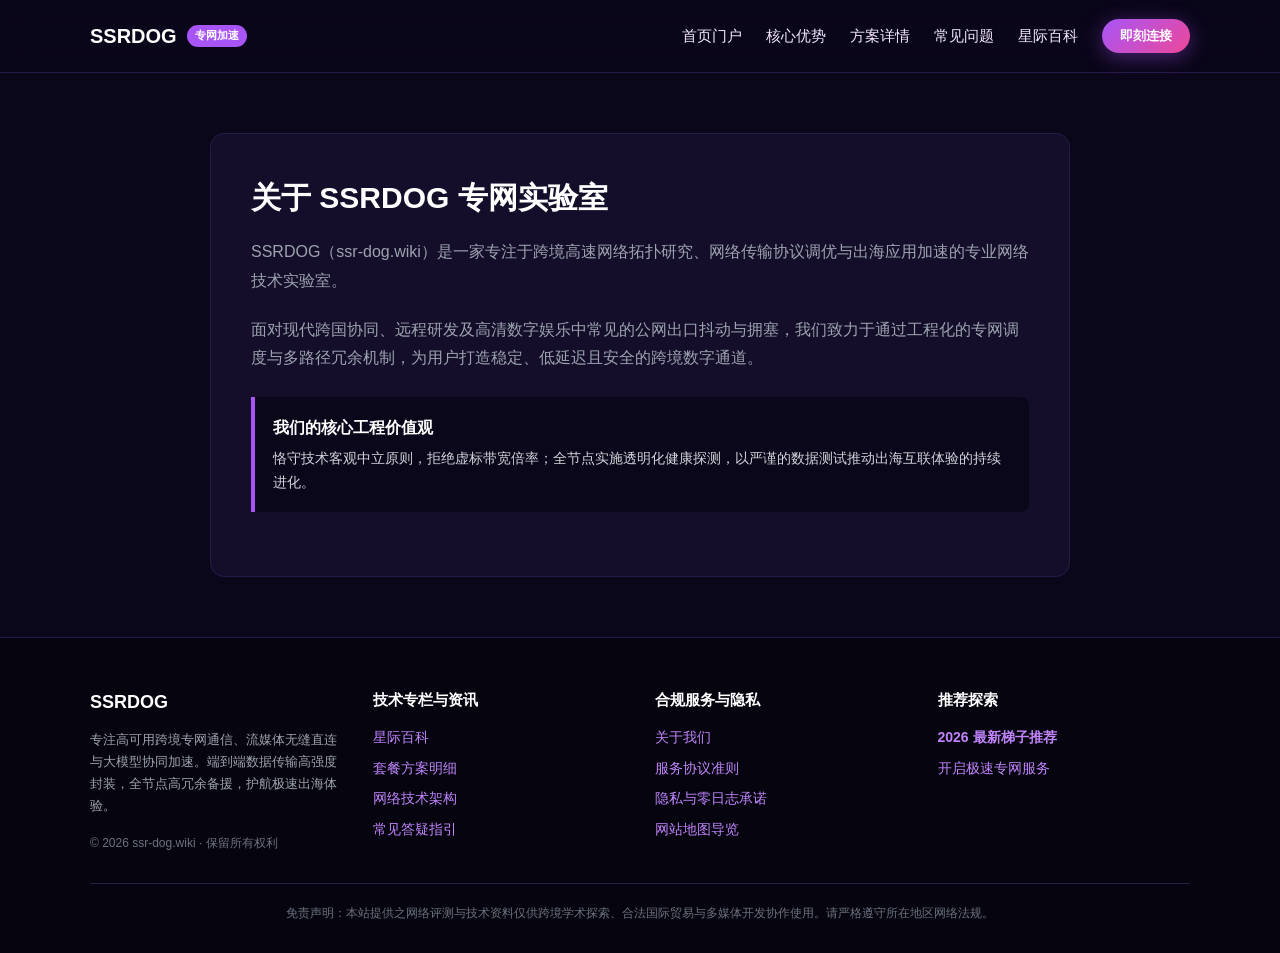
==== about.html @ 7854e30d "feat: deploy ssr-dog.wiki unique design, card grid, SVG motion & SEO articles" ====
<!DOCTYPE html>
<html lang="zh-CN">
<head>
  <meta charset="UTF-8">
  <meta name="viewport" content="width=device-width, initial-scale=1.0">
  <title>关于维基库 - SSRDOG 开放网络研究团队介绍</title>
  <meta name="description" content="介绍 SSRDOG 维基知识库的技术渊源、学术文献整理原则及对开放互联的技术追求。">
  <link rel="canonical" href="https://ssr-dog.wiki/about.html">
  <link rel="stylesheet" href="style.css">
</head>
<body>
  
  <header class="navbar">
    <div class="container nav-inner">
      <a href="index.html" class="brand-logo">
        <span>SSRDOG</span>
        <span class="brand-badge">专网加速</span>
      </a>
      <nav>
        <ul class="nav-links">
          <li><a href="index.html">首页门户</a></li>
          <li><a href="index.html#features">核心优势</a></li>
          <li><a href="index.html#pricing">方案详情</a></li>
          <li><a href="index.html#faq">常见问题</a></li>
          <li><a href="hound-wiki-digest.html">星际百科</a></li>
          <li><a href="https://ww012.twilightaff.com/#/?code=A56DH1Af" class="btn-aff-cta" target="_blank" rel="nofollow" style="padding: 7px 18px; font-size: 13px;">即刻连接</a></li>
        </ul>
      </nav>
    </div>
  </header>


  <main style="padding: 60px 0;">
    <div class="container" style="max-width: 860px; background:#140e2b; border:1px solid #271b4a; border-radius:14px; padding:40px;">
      
        <h1 style="font-size:30px; font-weight:800; color:#fff; margin-bottom:16px;">关于 SSRDOG 专网实验室</h1>
        <p style="color:#9ca3af; line-height:1.8; margin-bottom:20px;">
          SSRDOG（ssr-dog.wiki）是一家专注于跨境高速网络拓扑研究、网络传输协议调优与出海应用加速的专业网络技术实验室。
        </p>
        <p style="color:#9ca3af; line-height:1.8; margin-bottom:20px;">
          面对现代跨国协同、远程研发及高清数字娱乐中常见的公网出口抖动与拥塞，我们致力于通过工程化的专网调度与多路径冗余机制，为用户打造稳定、低延迟且安全的跨境数字通道。
        </p>
        <div style="background:#0b071a; border-left:4px solid #a855f7; padding:18px; margin:24px 0; border-radius:0 8px 8px 0;">
          <h4 style="color:#fff; font-size:16px; margin-bottom:6px;">我们的核心工程价值观</h4>
          <p style="color:#d1d5db; font-size:14px; line-height:1.7;">
            恪守技术客观中立原则，拒绝虚标带宽倍率；全节点实施透明化健康探测，以严谨的数据测试推动出海互联体验的持续进化。
          </p>
        </div>
        
    </div>
  </main>

  
  <footer>
    <div class="container">
      <div class="footer-grid">
        <div>
          <div style="font-weight: 800; font-size: 18px; color: #fff; margin-bottom: 12px;">SSRDOG</div>
          <p style="line-height: 1.7; font-size: 13px; color: #9ca3af; margin-bottom: 16px;">
            专注高可用跨境专网通信、流媒体无缝直连与大模型协同加速。端到端数据传输高强度封装，全节点高冗余备援，护航极速出海体验。
          </p>
          <div style="font-size: 12px; color: #6b7280;">© 2026 ssr-dog.wiki · 保留所有权利</div>
        </div>
        <div>
          <h4 style="color: #fff; font-size: 15px; margin-bottom: 14px;">技术专栏与资讯</h4>
          <ul class="footer-links">
            <li><a href="hound-wiki-digest.html">星际百科</a></li>
            <li><a href="index.html#pricing">套餐方案明细</a></li>
            <li><a href="index.html#features">网络技术架构</a></li>
            <li><a href="index.html#faq">常见答疑指引</a></li>
          </ul>
        </div>
        <div>
          <h4 style="color: #fff; font-size: 15px; margin-bottom: 14px;">合规服务与隐私</h4>
          <ul class="footer-links">
            <li><a href="about.html">关于我们</a></li>
            <li><a href="terms.html">服务协议准则</a></li>
            <li><a href="privacy.html">隐私与零日志承诺</a></li>
            <li><a href="sitemap.html">网站地图导览</a></li>
          </ul>
        </div>
        <div>
          <h4 style="color: #fff; font-size: 15px; margin-bottom: 14px;">推荐探索</h4>
          <ul class="footer-links">
            <li><a href="https://dajichang.mom/" target="_blank" style="color: #c084fc; font-weight: 600;">2026 最新梯子推荐</a></li>
            <li><a href="https://ww012.twilightaff.com/#/?code=A56DH1Af" target="_blank" rel="nofollow" style="color: #c084fc;">开启极速专网服务</a></li>
          </ul>
        </div>
      </div>
      <div style="border-top: 1px solid #271b4a; padding-top: 20px; text-align: center; font-size: 12px; color: #6b7280;">
        免责声明：本站提供之网络评测与技术资料仅供跨境学术探索、合法国际贸易与多媒体开发协作使用。请严格遵守所在地区网络法规。
      </div>
    </div>
  </footer>

</body>
</html>
---- style.css ----
/* Space Astro Hound - ssr-dog.wiki */
* { margin: 0; padding: 0; box-sizing: border-box; }
html { scroll-behavior: smooth; }
body { background-color: #0b071a; color: #f3e8ff; font-family: -apple-system, BlinkMacSystemFont, "Segoe UI", Roboto, "PingFang SC", "Hiragino Sans GB", "Microsoft YaHei", sans-serif; line-height: 1.6; overflow-x: hidden; }
.container { max-width: 1140px; margin: 0 auto; padding: 0 20px; }
a { text-decoration: none; color: inherit; transition: all 0.25s ease; }

/* Navbar */
.navbar { background: rgba(11, 7, 26, 0.85); backdrop-filter: blur(18px); border-bottom: 1px solid #271b4a; position: sticky; top: 0; z-index: 100; }
.nav-inner { display: flex; align-items: center; justify-content: space-between; height: 72px; }
.brand-logo { display: flex; align-items: center; gap: 10px; font-weight: 800; font-size: 20px; color: #fff; }
.brand-badge { background: #a855f7; color: #fff; font-size: 11px; padding: 2px 8px; border-radius: 12px; font-weight: 600; }
.nav-links { display: flex; gap: 24px; align-items: center; list-style: none; font-size: 15px; font-weight: 500; }
.nav-links a:hover { color: #c084fc; }

/* Hero */
.hero-section { padding: 75px 0 65px; background: radial-gradient(circle at 50% 20%, rgba(168, 85, 247, 0.15) 0%, transparent 65%); }
.hero-grid { display: grid; grid-template-columns: 1.15fr 0.85fr; gap: 40px; align-items: center; }
.hero-tag { display: inline-block; background: rgba(168, 85, 247, 0.15); color: #c084fc; border: 1px solid rgba(168, 85, 247, 0.4); padding: 5px 14px; border-radius: 20px; font-size: 13px; font-weight: 600; margin-bottom: 18px; }
.hero-title { font-size: 38px; line-height: 1.25; font-weight: 800; color: #fff; margin-bottom: 18px; }
.hero-title-highlight { color: #c084fc; }
.hero-desc { font-size: 16px; color: #d8b4fe; line-height: 1.7; margin-bottom: 28px; }
.hero-actions { display: flex; gap: 16px; align-items: center; flex-wrap: wrap; margin-bottom: 24px; }
.btn-aff-cta { display: inline-flex; align-items: center; justify-content: center; padding: 13px 30px; font-weight: 700; font-size: 15px; border-radius: 24px; background: linear-gradient(135deg, #a855f7, #ec4899); color: #fff; box-shadow: 0 4px 20px rgba(168, 85, 247, 0.4); }
.btn-aff-cta:hover { transform: translateY(-2px); box-shadow: 0 8px 25px rgba(168, 85, 247, 0.6); }
.btn-tizi-dofollow { display: inline-flex; align-items: center; justify-content: center; padding: 12px 26px; font-weight: 600; font-size: 15px; border-radius: 24px; border: 1.5px solid #271b4a; background: #140e2b; color: #c084fc; }
.btn-tizi-dofollow:hover { border-color: #c084fc; background: #1e1338; }

/* Features */
.features-grid { display: grid; grid-template-columns: repeat(auto-fit, minmax(260px, 1fr)); gap: 24px; }
.feature-card { background: #140e2b; border: 1px solid #271b4a; border-radius: 16px; padding: 26px; transition: transform 0.25s ease, border-color 0.25s ease; }
.feature-card:hover { transform: translateY(-4px); border-color: #a855f7; }
.feature-icon { font-size: 28px; margin-bottom: 14px; display: inline-block; }
.feature-title { font-size: 18px; font-weight: 700; color: #fff; margin-bottom: 8px; }
.feature-desc { font-size: 14px; color: #c084fc; line-height: 1.65; }

/* Pricing */
.pricing-section { padding: 70px 0; background: #0b071a; }
.pricing-grid { display: grid; grid-template-columns: repeat(auto-fit, minmax(280px, 1fr)); gap: 28px; }
.price-card { background: #140e2b; border: 1px solid #271b4a; border-radius: 18px; padding: 32px 24px; position: relative; display: flex; flex-direction: column; text-align: center; }
.price-card.featured { border-color: #a855f7; box-shadow: 0 0 25px rgba(168, 85, 247, 0.25); }
.price-tag { font-size: 36px; font-weight: 800; color: #fff; margin: 16px 0; }
.price-tag span { font-size: 14px; font-weight: 400; color: #d8b4fe; }
.price-features { list-style: none; margin: 20px 0; text-align: left; font-size: 14px; color: #e9d5ff; line-height: 2; }
.price-features li::before { content: "✨ "; }

/* Footer */
footer { background: #06040e; border-top: 1px solid #271b4a; padding: 50px 0 30px; font-size: 14px; color: #c084fc; }
.footer-grid { display: grid; grid-template-columns: repeat(auto-fit, minmax(200px, 1fr)); gap: 30px; margin-bottom: 30px; }
.footer-links { list-style: none; display: flex; flex-direction: column; gap: 8px; }
.footer-links a:hover { color: #fff; }

@media(max-width: 868px) {
  .hero-grid { grid-template-columns: 1fr; text-align: center; }
  .hero-actions { justify-content: center; }
  .nav-links { display: none; }
}

/* Article Card Grid & Hover Effects */
.article-card { transition: transform 0.25s ease, box-shadow 0.25s ease, border-color 0.25s ease; }
.article-card:hover { transform: translateY(-4px); border-color: #a855f7 !important; box-shadow: 0 10px 25px rgba(0,0,0,0.25) !important; }
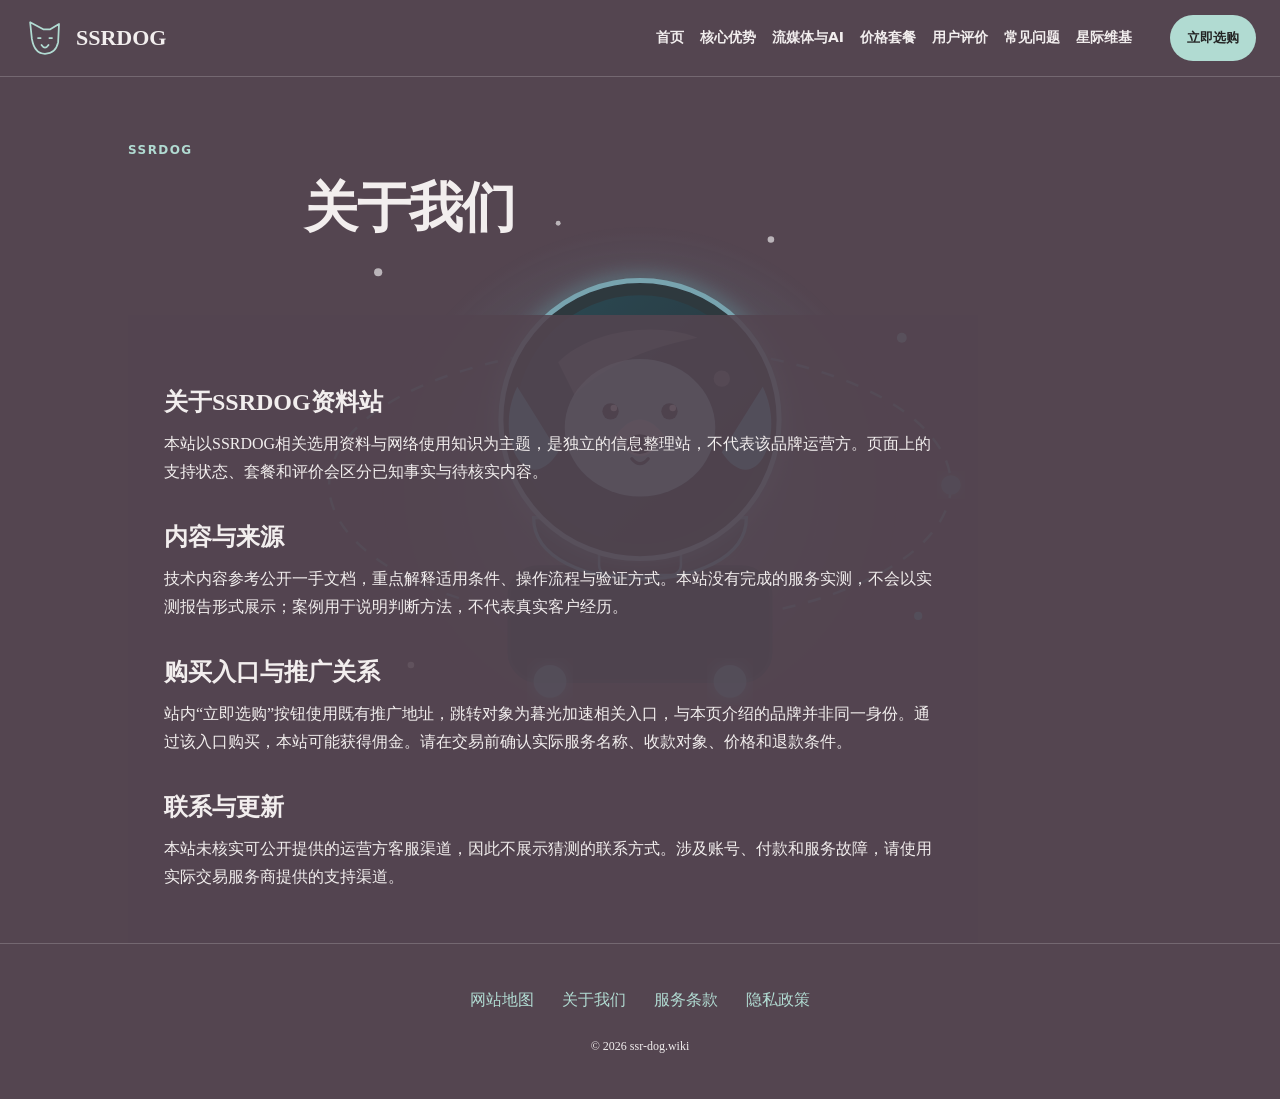
==== commit a29b688e: "Update layout: single-row nav, prominent hyperlinks, clickable cards, remove menu suffix" ====
--- a/about.html
+++ b/about.html
@@ -1,97 +1,94 @@
 <!DOCTYPE html>
-<html lang="zh-CN">
-<head>
-  <meta charset="UTF-8">
-  <meta name="viewport" content="width=device-width, initial-scale=1.0">
-  <title>关于维基库 - SSRDOG 开放网络研究团队介绍</title>
-  <meta name="description" content="介绍 SSRDOG 维基知识库的技术渊源、学术文献整理原则及对开放互联的技术追求。">
-  <link rel="canonical" href="https://ssr-dog.wiki/about.html">
-  <link rel="stylesheet" href="style.css">
-</head>
-<body>
-  
-  <header class="navbar">
-    <div class="container nav-inner">
-      <a href="index.html" class="brand-logo">
-        <span>SSRDOG</span>
-        <span class="brand-badge">专网加速</span>
-      </a>
-      <nav>
-        <ul class="nav-links">
-          <li><a href="index.html">首页门户</a></li>
-          <li><a href="index.html#features">核心优势</a></li>
-          <li><a href="index.html#pricing">方案详情</a></li>
-          <li><a href="index.html#faq">常见问题</a></li>
-          <li><a href="hound-wiki-digest.html">星际百科</a></li>
-          <li><a href="https://ww012.twilightaff.com/#/?code=A56DH1Af" class="btn-aff-cta" target="_blank" rel="nofollow" style="padding: 7px 18px; font-size: 13px;">即刻连接</a></li>
-        </ul>
-      </nav>
-    </div>
-  </header>
+<html lang="zh-CN"><head><meta charset="UTF-8"><meta name="viewport" content="width=device-width,initial-scale=1"><title>关于我们｜SSRDOG·星际维基</title><meta name="description" content="星际维基的关于我们：说明SSRDOG资料整理、内容使用与第三方服务边界。"><meta name="keywords" content="SSRDOG,关于我们,星际维基,网络使用指南"><link rel="canonical" href="https://ssr-dog.wiki/about.html"><meta property="og:type" content="website"><meta property="og:title" content="关于我们｜SSRDOG·星际维基"><meta property="og:description" content="星际维基的关于我们：说明SSRDOG资料整理、内容使用与第三方服务边界。"><meta property="og:url" content="https://ssr-dog.wiki/about.html"><meta property="og:image" content="https://ssr-dog.wiki/share.png"><meta property="og:locale" content="zh_CN"><link rel="icon" href="favicon.svg" type="image/svg+xml"><link rel="stylesheet" href="style.css"><script defer src="menu.js"></script><script type="application/ld+json">{"@context": "https://schema.org", "@type": "WebPage", "name": "关于我们｜SSRDOG·星际维基", "url": "https://ssr-dog.wiki/about.html", "description": "星际维基的关于我们：说明SSRDOG资料整理、内容使用与第三方服务边界。", "inLanguage": "zh-CN"}</script></head><body class="site-16 hero-D review-1 faq-2 nav-2"><div class="site-art" aria-hidden="true"><svg viewBox="0 0 520 440" width="100%" height="100%" xmlns="http://www.w3.org/2000/svg" style="max-height: 400px;">
+  <defs>
+    <linearGradient id="spaceGrad" x1="0" y1="0" x2="1" y2="1">
+      <stop offset="0%" stop-color="#10525b"/>
+      <stop offset="100%" stop-color="#0c2123"/>
+    </linearGradient>
+    <radialGradient id="nebulaGlow" cx="50%" cy="50%" r="50%">
+      <stop offset="0%" stop-color="#66d7e6" stop-opacity="0.4"/>
+      <stop offset="100%" stop-color="#66d7e6" stop-opacity="0"/>
+    </radialGradient>
+    <filter id="starGlow" x="-20%" y="-20%" width="140%" height="140%">
+      <feGaussianBlur stdDeviation="6" result="blur" />
+      <feComposite in="SourceGraphic" in2="blur" operator="over" />
+    </filter>
+  </defs>
+  <style>
+    @keyframes astroFloat {
+      0%, 100% { transform: translateY(0px) rotate(-1deg); }
+      50% { transform: translateY(-16px) rotate(2deg); }
+    }
+    @keyframes starTwinkle {
+      0%, 100% { opacity: 0.3; transform: scale(0.8); }
+      50% { opacity: 1; transform: scale(1.2); }
+    }
+    @keyframes orbitSpin {
+      from { transform: rotate(0deg); }
+      to { transform: rotate(360deg); }
+    }
+    .astro-hound { animation: astroFloat 5s ease-in-out infinite; transform-origin: center; }
+    .star-1 { animation: starTwinkle 3s ease-in-out infinite; transform-origin: 100px 90px; }
+    .star-2 { animation: starTwinkle 2.5s ease-in-out infinite 1s; transform-origin: 420px 130px; }
+    .star-3 { animation: starTwinkle 3.2s ease-in-out infinite 0.5s; transform-origin: 120px 330px; }
+    .orbit-ring { transform-origin: 260px 220px; animation: orbitSpin 20s linear infinite; }
+  </style>
 
+  <!-- Nebula Background -->
+  <circle cx="260" cy="220" r="160" fill="url(#nebulaGlow)" />
 
-  <main style="padding: 60px 0;">
-    <div class="container" style="max-width: 860px; background:#140e2b; border:1px solid #271b4a; border-radius:14px; padding:40px;">
-      
-        <h1 style="font-size:30px; font-weight:800; color:#fff; margin-bottom:16px;">关于 SSRDOG 专网实验室</h1>
-        <p style="color:#9ca3af; line-height:1.8; margin-bottom:20px;">
-          SSRDOG（ssr-dog.wiki）是一家专注于跨境高速网络拓扑研究、网络传输协议调优与出海应用加速的专业网络技术实验室。
-        </p>
-        <p style="color:#9ca3af; line-height:1.8; margin-bottom:20px;">
-          面对现代跨国协同、远程研发及高清数字娱乐中常见的公网出口抖动与拥塞，我们致力于通过工程化的专网调度与多路径冗余机制，为用户打造稳定、低延迟且安全的跨境数字通道。
-        </p>
-        <div style="background:#0b071a; border-left:4px solid #a855f7; padding:18px; margin:24px 0; border-radius:0 8px 8px 0;">
-          <h4 style="color:#fff; font-size:16px; margin-bottom:6px;">我们的核心工程价值观</h4>
-          <p style="color:#d1d5db; font-size:14px; line-height:1.7;">
-            恪守技术客观中立原则，拒绝虚标带宽倍率；全节点实施透明化健康探测，以严谨的数据测试推动出海互联体验的持续进化。
-          </p>
-        </div>
-        
-    </div>
-  </main>
+  <!-- Stars -->
+  <g fill="#fff">
+    <circle cx="100" cy="90" r="2.5" class="star-1" />
+    <circle cx="420" cy="130" r="3" class="star-2" fill="#91e4ef" />
+    <circle cx="120" cy="330" r="2" class="star-3" />
+    <circle cx="430" cy="300" r="2.5" class="star-1" fill="#58cddc" />
+    <circle cx="210" cy="60" r="1.5" />
+    <circle cx="340" cy="70" r="2" />
+  </g>
 
-  
-  <footer>
-    <div class="container">
-      <div class="footer-grid">
-        <div>
-          <div style="font-weight: 800; font-size: 18px; color: #fff; margin-bottom: 12px;">SSRDOG</div>
-          <p style="line-height: 1.7; font-size: 13px; color: #9ca3af; margin-bottom: 16px;">
-            专注高可用跨境专网通信、流媒体无缝直连与大模型协同加速。端到端数据传输高强度封装，全节点高冗余备援，护航极速出海体验。
-          </p>
-          <div style="font-size: 12px; color: #6b7280;">© 2026 ssr-dog.wiki · 保留所有权利</div>
-        </div>
-        <div>
-          <h4 style="color: #fff; font-size: 15px; margin-bottom: 14px;">技术专栏与资讯</h4>
-          <ul class="footer-links">
-            <li><a href="hound-wiki-digest.html">星际百科</a></li>
-            <li><a href="index.html#pricing">套餐方案明细</a></li>
-            <li><a href="index.html#features">网络技术架构</a></li>
-            <li><a href="index.html#faq">常见答疑指引</a></li>
-          </ul>
-        </div>
-        <div>
-          <h4 style="color: #fff; font-size: 15px; margin-bottom: 14px;">合规服务与隐私</h4>
-          <ul class="footer-links">
-            <li><a href="about.html">关于我们</a></li>
-            <li><a href="terms.html">服务协议准则</a></li>
-            <li><a href="privacy.html">隐私与零日志承诺</a></li>
-            <li><a href="sitemap.html">网站地图导览</a></li>
-          </ul>
-        </div>
-        <div>
-          <h4 style="color: #fff; font-size: 15px; margin-bottom: 14px;">推荐探索</h4>
-          <ul class="footer-links">
-            <li><a href="https://dajichang.mom/" target="_blank" style="color: #c084fc; font-weight: 600;">2026 最新梯子推荐</a></li>
-            <li><a href="https://ww012.twilightaff.com/#/?code=A56DH1Af" target="_blank" rel="nofollow" style="color: #c084fc;">开启极速专网服务</a></li>
-          </ul>
-        </div>
-      </div>
-      <div style="border-top: 1px solid #271b4a; padding-top: 20px; text-align: center; font-size: 12px; color: #6b7280;">
-        免责声明：本站提供之网络评测与技术资料仅供跨境学术探索、合法国际贸易与多媒体开发协作使用。请严格遵守所在地区网络法规。
-      </div>
-    </div>
-  </footer>
+  <!-- Celestial Orbit Track -->
+  <g class="orbit-ring" opacity="0.6">
+    <ellipse cx="260" cy="220" rx="190" ry="85" fill="none" stroke="#66d7e6" stroke-width="1.5" stroke-dasharray="8,8" />
+    <circle cx="450" cy="220" r="6" fill="#58cddc" filter="url(#starGlow)" />
+  </g>
 
-</body>
-</html>
+  <!-- Astro Hound in Helmet -->
+  <g class="astro-hound">
+    <!-- Space Backpack Thrusters -->
+    <rect x="180" y="270" width="160" height="70" rx="18" fill="#183236" stroke="#1e4247" stroke-width="2" />
+    <circle cx="205" cy="340" r="10" fill="#66d7e6" opacity="0.8" filter="url(#starGlow)" />
+    <circle cx="315" cy="340" r="10" fill="#66d7e6" opacity="0.8" filter="url(#starGlow)" />
+
+    <!-- Dog Space Suit Body -->
+    <path d="M195 240 C195 290 325 290 325 240 Z" fill="#22464b" stroke="#66d7e6" stroke-width="2" />
+    <rect x="235" y="255" width="50" height="20" rx="6" fill="#102629" stroke="#58cddc" stroke-width="1.5" />
+
+    <!-- Helmet Glass Dome Outer Ring -->
+    <circle cx="260" cy="180" r="85" fill="#153033" stroke="#91e4ef" stroke-width="3" filter="url(#starGlow)" />
+    <circle cx="260" cy="180" r="76" fill="url(#spaceGrad)" opacity="0.9" />
+
+    <!-- Dog Inside Helmet -->
+    <!-- Floppy Hound Ears -->
+    <path d="M185 160 C170 190 190 230 210 200 Z" fill="#4ccbdb" />
+    <path d="M335 160 C350 190 330 230 310 200 Z" fill="#4ccbdb" />
+
+    <!-- Hound Face -->
+    <ellipse cx="260" cy="185" rx="46" ry="42" fill="#91e4ef" />
+    <path d="M245 190 Q260 170 275 190 Q260 215 245 190 Z" fill="#daf7fa" />
+
+    <!-- Eyes (Cute Astro Gaze) -->
+    <circle cx="242" cy="175" r="5" fill="#102629" />
+    <circle cx="244" cy="173" r="2" fill="#fff" />
+    <circle cx="278" cy="175" r="5" fill="#102629" />
+    <circle cx="280" cy="173" r="2" fill="#fff" />
+
+    <!-- Snout & Nose -->
+    <ellipse cx="260" cy="195" rx="8" ry="6" fill="#102629" />
+    <path d="M255 204 Q260 210 265 204" fill="none" stroke="#102629" stroke-width="2" stroke-linecap="round" />
+
+    <!-- Helmet Glass Reflection Glare -->
+    <path d="M210 145 C230 125 270 120 295 130 C270 135 240 145 220 165 Z" fill="#fff" opacity="0.35" />
+    <circle cx="310" cy="155" r="5" fill="#fff" opacity="0.4" />
+  </g>
+</svg></div><header class="site-header"><div class="nav-wrap"><a class="brand" href="index.html"><svg class="brand-mark" viewBox="0 0 48 48" aria-hidden="true"><path d="M9 25L7 6L22 14H30L40 8L39 29Q36 42 24 42Q12 42 9 25Z M16 24H19 M29 24H32 M20 32Q24 38 28 32" fill="none" stroke="currentColor" stroke-width="2" stroke-linecap="round" stroke-linejoin="round"/></svg><span>SSRDOG</span></a><nav id="site-menu" aria-label="主导航"><a href="index.html">首页</a><a href="index.html#features">核心优势</a><a href="index.html#streaming">流媒体与AI</a><a href="index.html#pricing">价格套餐</a><a href="index.html#testimonials">用户评价</a><a href="index.html#faq">常见问题</a><a href="hound-wiki-digest.html">星际维基</a></nav><div class="nav-actions"><a class="button compact" href="https://ww012.twilightaff.com/#/?code=A56DH1Af" target="_blank" rel="sponsored nofollow noopener">立即选购</a><button type="button" class="menu-toggle" aria-label="切换主导航菜单" aria-controls="site-menu" aria-expanded="false"><span></span><span></span></button></div></div></header><main class="site-main"><header class="page-heading"><span class="eyebrow">SSRDOG</span><h1>关于我们</h1></header><div class="prose"><h2>关于SSRDOG资料站</h2><p>本站以SSRDOG相关选用资料与网络使用知识为主题，是独立的信息整理站，不代表该品牌运营方。页面上的支持状态、套餐和评价会区分已知事实与待核实内容。</p><h2>内容与来源</h2><p>技术内容参考公开一手文档，重点解释适用条件、操作流程与验证方式。本站没有完成的服务实测，不会以实测报告形式展示；案例用于说明判断方法，不代表真实客户经历。</p><h2>购买入口与推广关系</h2><p>站内“立即选购”按钮使用既有推广地址，跳转对象为暮光加速相关入口，与本页介绍的品牌并非同一身份。通过该入口购买，本站可能获得佣金。请在交易前确认实际服务名称、收款对象、价格和退款条件。</p><h2>联系与更新</h2><p>本站未核实可公开提供的运营方客服渠道，因此不展示猜测的联系方式。涉及账号、付款和服务故障，请使用实际交易服务商提供的支持渠道。</p></div></main><footer class="site-footer"><nav aria-label="页脚导航"><a href="sitemap.html">网站地图</a><a href="about.html">关于我们</a><a href="terms.html">服务条款</a><a href="privacy.html">隐私政策</a></nav><p>© 2026 ssr-dog.wiki</p></footer></body></html>
--- a/style.css
+++ b/style.css
@@ -1,61 +1,187 @@
-/* Space Astro Hound - ssr-dog.wiki */
-* { margin: 0; padding: 0; box-sizing: border-box; }
-html { scroll-behavior: smooth; }
-body { background-color: #0b071a; color: #f3e8ff; font-family: -apple-system, BlinkMacSystemFont, "Segoe UI", Roboto, "PingFang SC", "Hiragino Sans GB", "Microsoft YaHei", sans-serif; line-height: 1.6; overflow-x: hidden; }
-.container { max-width: 1140px; margin: 0 auto; padding: 0 20px; }
-a { text-decoration: none; color: inherit; transition: all 0.25s ease; }
+:root{--bg:#544550;--ink:#f2eeee;--accent:#b1dbd2;--panel:#ffffff09;--line:#ffffff30;--button-ink:#242424;--font:Georgia,"Noto Serif SC","Songti SC",SimSun,serif;--width:1080px;--radius:26px;}
+*{box-sizing:border-box}html{scroll-behavior:smooth}body{margin:0;background:var(--bg);color:var(--ink);font-family:var(--font);line-height:1.75}a{color:var(--accent);text-decoration-thickness:1px;text-underline-offset:4px}a:visited{color:var(--accent)}a:hover{text-decoration:underline}button,a{-webkit-tap-highlight-color:transparent}button{font:inherit}a:focus-visible,button:focus-visible,summary:focus-visible{outline:3px solid var(--accent);outline-offset:5px}svg{max-width:100%}h1,h2,h3,p{margin-top:0}h1{font-size:clamp(30px,4.2vw,58px);line-height:1.2;letter-spacing:-.025em;max-width:19ch}h2{font-size:clamp(25px,3vw,38px);line-height:1.3;margin-bottom:12px}h3{font-size:19px;line-height:1.5}p{overflow-wrap:anywhere}img{max-width:100%;height:auto}.site-header{position:sticky;top:0;z-index:20;background:var(--bg);border-bottom:1px solid var(--line)}.nav-wrap{max-width:1440px;padding:15px 24px;margin:auto;display:flex;align-items:center;gap:24px}.brand{color:var(--ink)!important;display:flex;align-items:center;gap:10px;font-weight:800;white-space:nowrap;text-decoration:none;font-size:22px}.brand-mark{width:42px;height:42px;color:var(--accent)}#site-menu{display:flex;gap:17px;margin-left:auto;align-items:center}#site-menu a{font:600 13px/1.4 system-ui,sans-serif;text-decoration:none;color:var(--ink);white-space:nowrap}#site-menu a:hover{color:var(--accent)}.nav-actions{display:flex;align-items:center;gap:10px;margin-left:auto}.button{display:inline-flex;align-items:center;justify-content:center;background:var(--accent);color:var(--button-ink)!important;padding:13px 24px;border-radius:var(--radius);font:700 15px/1.5 system-ui,sans-serif;text-decoration:none;min-height:46px;white-space:nowrap}.button:hover{filter:brightness(.94);text-decoration:none}.compact{font-size:13px;padding:10px 17px}.menu-toggle{display:none;width:44px;height:44px;border:1px solid var(--line);background:transparent;border-radius:8px;color:var(--ink);align-items:center;justify-content:center;flex-direction:column;gap:6px}.menu-toggle span{display:block;width:20px;height:2px;background:currentColor}.site-main{max-width:var(--width);margin:auto;padding:0 28px;position:relative;z-index:1}.hero-section{min-height:600px;padding:72px 0;display:grid;grid-template-columns:1.1fr .9fr;gap:52px;align-items:center}.hero-intro{font-size:18px;max-width:40em}.eyebrow{display:block;color:var(--accent);font:700 12px/1.6 system-ui,sans-serif;letter-spacing:.12em;margin-bottom:16px}.hero-actions{display:flex;gap:24px;align-items:center;flex-wrap:wrap;margin-top:30px}.text-button{font-weight:700;min-height:44px;display:inline-flex;align-items:center}.hero-art{min-width:0;width:100%;display:flex;justify-content:center;align-items:center;animation:art-sway 9s ease-in-out infinite}.hero-art>svg{width:100%;height:auto!important;aspect-ratio:13/11;max-height:460px!important}.hero-A .hero-art{grid-column:1;grid-row:1}.hero-A .hero-copy{grid-column:2}.hero-C .hero-section{grid-template-columns:1fr;text-align:center;gap:28px;padding-bottom:40px}.hero-C h1,.hero-C .hero-intro{margin-left:auto;margin-right:auto}.hero-C .hero-actions{justify-content:center}.hero-C .hero-art{width:min(660px,100%);margin:auto}.hero-D .hero-section{display:block;text-align:center;min-height:620px;padding-top:130px}.hero-D h1,.hero-D .hero-intro{margin-left:auto;margin-right:auto}.hero-D .hero-actions{justify-content:center}.hero-D .hero-section>.hero-art{display:none}.site-art{position:fixed;inset:70px 0 0;pointer-events:none;z-index:0;display:flex;align-items:center;justify-content:center;opacity:.15;animation:art-sway 12s ease-in-out infinite}.site-art>svg{width:85vw;height:80vh!important;max-height:none!important}.section{padding:70px 0;border-top:1px solid var(--line);scroll-margin-top:100px}.section-heading{margin-bottom:32px}.section-intro{max-width:750px;margin-bottom:26px}.features{display:grid;gap:24px}.feature{display:flex;gap:20px;padding:24px;border:1px solid var(--line);border-radius:var(--radius);background:var(--panel)}.feature>svg{width:46px;height:46px;flex-shrink:0;color:var(--accent)}.feature p{margin-bottom:0}.features.tiles{grid-template-columns:repeat(2,minmax(0,1fr))}.features.rail{grid-template-columns:repeat(4,minmax(0,1fr))}.features.rail .feature{display:block;padding:22px 18px}.features.rail .feature svg{margin-bottom:14px}.features.list .feature{border-width:0 0 1px;border-radius:0;background:transparent}.features.list{grid-template-columns:1fr}.features.list .feature>div{display:grid;grid-template-columns:220px 1fr;gap:28px}.use-cases{display:grid;gap:24px}.use-cases.columns{grid-template-columns:repeat(3,minmax(0,1fr))}.use-case{padding:28px;background:var(--panel);border-radius:var(--radius);position:relative;border:1px solid var(--line)}.use-cases.rows .use-case{display:grid;grid-template-columns:50px 170px 1fr;gap:12px 24px;align-items:start}.use-cases.rows .use-case>p:not(.platforms),.use-cases.rows .status{grid-column:3}.use-cases.steps .use-case:nth-child(2){margin-left:7%}.use-cases.steps .use-case:nth-child(3){margin-left:14%}.item-no,.review-mark{color:var(--accent);font-size:26px;font-weight:700}.platforms{font-size:14px;color:var(--accent)}.status{font-size:12px;border-top:1px solid var(--line);padding-top:10px;display:block}.plans{display:grid;gap:22px}.plans.cards{grid-template-columns:repeat(3,minmax(0,1fr))}.plan{padding:28px;border:1px solid var(--line);border-radius:var(--radius);background:var(--panel)}.price-value{font-size:24px;font-weight:700;color:var(--accent)}dl{margin:20px 0}dl>div{display:flex;justify-content:space-between;gap:12px;padding:10px 0;border-bottom:1px solid var(--line);font-size:14px}dd{margin:0}.plans.table .plan{display:grid;grid-template-columns:1fr 1fr 2fr;gap:8px 24px;align-items:center}.plans.table .plan>h3{grid-column:1}.plans.table .price-value{grid-column:2;grid-row:1/3}.plans.table dl{grid-column:3;grid-row:1/4;margin:0}.plans.table .small{grid-column:1/3}.small{font-size:12px;opacity:.8}.reviews{display:grid;grid-template-columns:repeat(3,minmax(0,1fr));gap:28px}.review{padding:28px 0;border-top:3px solid var(--accent)}.review h3{margin-top:16px}.faq-list{max-width:900px}.faq-list details{padding:18px 0;border-bottom:1px solid var(--line)}summary{cursor:pointer;font-weight:700;padding-right:20px}details p{margin:16px 0 4px;max-width:75ch}.site-footer{position:relative;z-index:1;padding:42px 24px;border-top:1px solid var(--line);background:var(--bg);text-align:center}.site-footer nav{display:flex;gap:28px;justify-content:center;flex-wrap:wrap}.site-footer p{font-size:12px;margin:22px 0 0}.page-heading{padding:64px 0 38px}.page-heading h1{max-width:25ch}.article-list{display:grid;gap:28px;padding-bottom:70px;counter-reset:stories}.article-card{border:1px solid var(--line);background:var(--panel);border-radius:var(--radius);padding:30px;counter-increment:stories;position:relative}.article-card::before{content:counter(stories,decimal-leading-zero);display:block;font-size:26px;color:var(--accent);margin-bottom:16px}.article-card h2{font-size:23px}.article-card p{margin-bottom:20px}.article-list.split{grid-template-columns:repeat(2,minmax(0,1fr))}.article-list.stack{grid-template-columns:1fr}.article-list.stack .article-card{display:grid;grid-template-columns:64px 1fr 1fr;gap:20px}.article-list.stack .article-card a{grid-column:2}.article-list.mosaic{grid-template-columns:repeat(3,minmax(0,1fr))}.article-list.mosaic .article-card:first-child{grid-column:span 2}.article-page{max-width:850px;margin:auto;padding:56px 0 80px}.article-page h1{max-width:100%;font-size:clamp(28px,3.5vw,44px)}.article-page .lead{font-size:18px;padding-bottom:24px;border-bottom:1px solid var(--line)}.article-body h2{font-size:25px;margin:40px 0 18px}.article-body p{font-size:17px;line-height:1.95;margin-bottom:20px}.article-body a,.article-body a:visited{color:var(--accent);font-weight:700}.sources{margin-top:40px;padding-top:20px;border-top:1px solid var(--line);font-size:12px}.sources p{overflow-wrap:anywhere}.prose{max-width:850px;padding-bottom:60px}.prose h2{font-size:24px;margin-top:36px}.map-links{list-style:none;padding:0;display:grid;gap:14px}.site-0 .section-heading,.site-6 .section-heading,.site-12 .section-heading{border-left:5px solid var(--accent);padding-left:22px}.site-1 .section-heading,.site-7 .section-heading,.site-13 .section-heading{text-align:center}.site-2 .section-heading,.site-8 .section-heading,.site-14 .section-heading{display:flex;align-items:baseline;gap:30px;flex-wrap:wrap}.site-3 .section,.site-9 .section,.site-15 .section{border-top-width:3px}.site-4 .feature,.site-10 .feature,.site-16 .feature{border-inline-start:5px solid var(--accent)}.site-5 .use-case,.site-11 .use-case,.site-17 .use-case{border-top:4px solid var(--accent)}@keyframes art-sway{0%,100%{transform:translateY(0)}50%{transform:translateY(-8px)}}
+@media(max-width:1240px){#site-menu{display:none;position:absolute;left:0;right:0;top:100%;padding:22px;background:var(--bg);border-bottom:1px solid var(--line);box-shadow:0 12px 20px #0001;margin:0;flex-direction:column;align-items:stretch;gap:0}#site-menu.is-open{display:flex}#site-menu a{padding:12px}.menu-toggle{display:flex}.features.rail{grid-template-columns:repeat(2,minmax(0,1fr))}.nav-wrap{position:relative}.nav-actions{margin-left:auto}}
+@media(max-width:768px){.site-main{padding:0 22px}.hero-section,.hero-A .hero-section{grid-template-columns:1fr;gap:24px;padding:42px 0;min-height:0}.hero-A .hero-copy,.hero-A .hero-art{grid-column:auto;grid-row:auto}.hero-A .hero-copy{order:0}.hero-A .hero-art{order:1}.hero-art>svg{max-height:340px!important}.hero-D .hero-section{padding:75px 0;min-height:520px}.hero-intro{font-size:16px}.hero-copy h1{max-width:21ch}.section{padding:48px 0}.features.tiles,.features.rail,.use-cases.columns,.plans.cards,.reviews,.article-list.split,.article-list.mosaic{grid-template-columns:1fr}.features.list .feature>div{display:block}.features.rail .feature{display:flex}.use-cases.rows .use-case{display:block}.use-cases.steps .use-case:nth-child(n){margin-left:0}.plans.table .plan{display:block}.article-list.mosaic .article-card:first-child{grid-column:auto}.article-list.stack .article-card{display:block}.page-heading{padding-top:40px}.article-page{padding-top:38px}.article-body p{font-size:16px}.nav-wrap{padding:12px 16px;gap:12px}.brand{font-size:19px;gap:7px}.brand-mark{width:32px;height:32px}.compact{padding:10px 12px;font-size:12px}.site-footer nav{gap:14px 24px}.site-art{opacity:.09}.section-heading{display:block!important}}
+@media(max-width:360px){.site-main{padding:0 16px}.nav-wrap{padding:10px 12px}.brand-mark{width:28px}.brand{font-size:17px}.nav-actions{gap:7px}.compact{padding:9px}.menu-toggle{width:38px;height:40px}.hero-actions{gap:18px}.feature,.plan,.use-case,.article-card{padding:21px}.hero-copy h1{font-size:29px}}
+@media(prefers-reduced-motion:reduce){html{scroll-behavior:auto}*,*::before,*::after{animation:none!important;transition:none!important}}
 
-/* Navbar */
-.navbar { background: rgba(11, 7, 26, 0.85); backdrop-filter: blur(18px); border-bottom: 1px solid #271b4a; position: sticky; top: 0; z-index: 100; }
-.nav-inner { display: flex; align-items: center; justify-content: space-between; height: 72px; }
-.brand-logo { display: flex; align-items: center; gap: 10px; font-weight: 800; font-size: 20px; color: #fff; }
-.brand-badge { background: #a855f7; color: #fff; font-size: 11px; padding: 2px 8px; border-radius: 12px; font-weight: 600; }
-.nav-links { display: flex; gap: 24px; align-items: center; list-style: none; font-size: 15px; font-weight: 500; }
-.nav-links a:hover { color: #c084fc; }
+.review-1 .reviews{grid-template-columns:1fr}.review-1 .review{display:grid;grid-template-columns:70px 180px 1fr;gap:14px;align-items:baseline;padding:22px 0;border-top-width:1px}.review-1 .review h3{margin:0}.review-1 .review .small{grid-column:3}.review-2 .reviews{grid-template-columns:1.3fr 1fr}.review-2 .review:first-child{grid-row:span 2;padding:36px;border:1px solid var(--line);border-radius:var(--radius);background:var(--panel)}.faq-1 .faq-list{max-width:none;display:grid;grid-template-columns:1fr 1fr;gap:24px}.faq-1 details:last-child{grid-column:span 2}.faq-2 .faq-list{margin-left:22%;border-left:3px solid var(--accent);padding-left:28px}.site-0 .hero-section{grid-template-columns:1.25fr .75fr}.site-1 .hero-section{grid-template-columns:1.1fr 1fr}.site-4 .hero-section{gap:90px}.site-5 .hero-copy{border-left:3px solid var(--accent);padding-left:30px}.site-6 .hero-art{border:1px solid var(--line);border-radius:50%;padding:25px}.site-7 .hero-section{padding-top:52px}.site-7 .hero-art{max-width:520px}.site-9 h1{font-size:clamp(32px,4.8vw,65px)}.site-10 .hero-section{grid-template-columns:.8fr 1.2fr}.site-11 .hero-copy{max-width:900px;margin:auto}.site-13 .hero-art{max-width:570px}.site-14 .hero-copy{border-bottom:4px solid var(--accent);padding-bottom:32px}.site-15 h1{font-weight:500;letter-spacing:-.04em}.site-17 .hero-section{gap:80px}.site-art{opacity:.3}.hero-D .article-page,.hero-D .prose{background:color-mix(in srgb,var(--bg) 88%,transparent);padding:36px}.hero-D .hero-copy{position:relative}.hero-D .hero-copy::before{content:'';position:absolute;inset:-25px -15px;background:radial-gradient(ellipse,var(--bg),transparent 75%);z-index:-1;pointer-events:none}
+@media(min-width:1241px){.nav-1 .nav-wrap{display:grid;grid-template-columns:1fr auto 1fr;gap:10px 30px}.nav-1 .brand{grid-column:2;grid-row:1;justify-content:center}.nav-1 .nav-actions{grid-column:3;grid-row:1}.nav-1 #site-menu{grid-column:1/4;grid-row:2;justify-content:center;margin:auto;padding-top:6px}.nav-1 .section{scroll-margin-top:160px}.nav-2 .nav-wrap{display:grid;grid-template-columns:auto 1fr auto;gap:10px 35px}.nav-2 .brand{grid-row:1/3}.nav-2 #site-menu{grid-column:2/4;grid-row:2;justify-content:flex-end;margin:0}.nav-2 .nav-actions{grid-column:3;grid-row:1}.nav-2 .section{scroll-margin-top:150px}}
+@media(max-width:768px){.hero-section{grid-template-columns:1fr!important;gap:26px!important}.hero-copy{border-left:0!important;padding-left:0!important}.review-1 .review{display:block}.review-1 .review h3{margin:12px 0}.review-2 .reviews{grid-template-columns:1fr}.review-2 .review:first-child{grid-row:auto;padding:24px}.faq-1 .faq-list{grid-template-columns:1fr;gap:0}.faq-1 details:last-child{grid-column:auto}.faq-2 .faq-list{margin-left:0;padding-left:20px}.site-art{opacity:.22}.hero-D .article-page,.hero-D .prose{padding:26px 10px}}
+.site-2 .site-art{opacity:.85}.site-12 .site-art{opacity:1}.site-12 .site-art path{opacity:.65}.site-16 .site-art{opacity:.6}@media(max-width:768px){.site-2 .site-art{opacity:.7}.site-12 .site-art{opacity:1}.site-16 .site-art{opacity:.5}}.site-5 .hero-art{position:relative}.site-5 .hero-art>svg:first-child{position:absolute;inset:0}.site-5 .coffee-mark{position:relative}.roast-bean{animation:roast-rock 9s ease-in-out infinite}@keyframes roast-rock{0%,100%{transform:rotate(-3deg)}50%{transform:rotate(5deg)}}@media(prefers-reduced-motion:reduce){.roast-bean{animation:none!important}}h1,h2{text-wrap:balance}
+/* Card presentation revision */
+a,a:link,a:visited,a:hover,a:focus{text-decoration:none!important}.features,.features.rail,.features.tiles,.features.list{display:grid;grid-template-columns:repeat(2,minmax(0,1fr));gap:24px}.features.list .feature>div{display:block}.feature,.features.rail .feature{display:block;padding:28px}.feature>svg{margin-bottom:16px}.use-cases,.use-cases.rows,.use-cases.steps,.use-cases.columns{display:grid;grid-template-columns:repeat(3,minmax(0,1fr));gap:24px}.use-cases.rows .use-case{display:block}.use-cases.steps .use-case:nth-child(n){margin-left:0}.plans,.plans.table,.plans.cards{grid-template-columns:repeat(3,minmax(0,1fr));align-items:stretch}.plans.table .plan,.plan{display:flex;flex-direction:column;padding:30px;border-radius:var(--radius)}.plan .price-value{font-size:40px;margin:16px 0}.price-value small{font-size:14px;font-weight:400}.quota{padding:18px 0;border-top:1px solid var(--line);border-bottom:1px solid var(--line)}.quota strong{font-size:28px}.plan ul{padding-left:19px;flex:1}.plan li{margin:14px 0}.reviews,.review-1 .reviews,.review-2 .reviews{display:grid;grid-template-columns:repeat(3,minmax(0,1fr));gap:24px}.review,.review-1 .review,.review-2 .review:first-child{display:block;grid-row:auto;padding:26px;border:1px solid var(--line);border-radius:var(--radius);background:var(--panel)}.faq-1 .faq-list{display:block}.faq-2 .faq-list{margin-left:0}.site-5 .hero-copy{border-left:0;padding-left:0}@media(max-width:768px){.features,.features.rail,.features.tiles,.features.list,.use-cases,.use-cases.rows,.use-cases.steps,.use-cases.columns,.plans,.plans.cards,.plans.table,.reviews,.review-1 .reviews,.review-2 .reviews{grid-template-columns:1fr}}
 
-/* Hero */
-.hero-section { padding: 75px 0 65px; background: radial-gradient(circle at 50% 20%, rgba(168, 85, 247, 0.15) 0%, transparent 65%); }
-.hero-grid { display: grid; grid-template-columns: 1.15fr 0.85fr; gap: 40px; align-items: center; }
-.hero-tag { display: inline-block; background: rgba(168, 85, 247, 0.15); color: #c084fc; border: 1px solid rgba(168, 85, 247, 0.4); padding: 5px 14px; border-radius: 20px; font-size: 13px; font-weight: 600; margin-bottom: 18px; }
-.hero-title { font-size: 38px; line-height: 1.25; font-weight: 800; color: #fff; margin-bottom: 18px; }
-.hero-title-highlight { color: #c084fc; }
-.hero-desc { font-size: 16px; color: #d8b4fe; line-height: 1.7; margin-bottom: 28px; }
-.hero-actions { display: flex; gap: 16px; align-items: center; flex-wrap: wrap; margin-bottom: 24px; }
-.btn-aff-cta { display: inline-flex; align-items: center; justify-content: center; padding: 13px 30px; font-weight: 700; font-size: 15px; border-radius: 24px; background: linear-gradient(135deg, #a855f7, #ec4899); color: #fff; box-shadow: 0 4px 20px rgba(168, 85, 247, 0.4); }
-.btn-aff-cta:hover { transform: translateY(-2px); box-shadow: 0 8px 25px rgba(168, 85, 247, 0.6); }
-.btn-tizi-dofollow { display: inline-flex; align-items: center; justify-content: center; padding: 12px 26px; font-weight: 600; font-size: 15px; border-radius: 24px; border: 1.5px solid #271b4a; background: #140e2b; color: #c084fc; }
-.btn-tizi-dofollow:hover { border-color: #c084fc; background: #1e1338; }
+/* Final vertical cards, including the independent article index. */
+.features,.features.rail,.features.tiles,.features.list{grid-template-columns:repeat(4,minmax(0,1fr));align-items:stretch}
+.feature,.features.list .feature,.features.rail .feature{display:flex;flex-direction:column;border:1px solid var(--line);border-radius:var(--radius);background:var(--panel);padding:25px 22px;min-height:275px}
+.features.list .feature>div{display:block}.feature p{font-size:15px}.feature>svg{margin:0 0 18px}.use-case{min-height:280px;display:flex!important;flex-direction:column}.use-case .platforms{margin-top:0}
+.plan{min-height:430px}.plan ul{margin-bottom:0}.reviews .review{min-height:270px}.reviews .review .small{line-height:1.8}
+.article-list,.article-list.split,.article-list.stack,.article-list.mosaic{grid-template-columns:repeat(3,minmax(0,1fr));align-items:stretch}
+.article-list .article-card,.article-list.stack .article-card{display:flex;flex-direction:column;gap:0;min-height:320px;padding:28px}.article-list.mosaic .article-card:first-child{grid-column:auto}.article-card a{margin-top:auto;align-self:flex-start;padding:8px 0}.article-card h2{font-size:22px}
+@media(max-width:1100px) and (min-width:769px){.features,.features.rail,.features.tiles,.features.list{grid-template-columns:repeat(2,minmax(0,1fr))}.article-list,.article-list.split,.article-list.stack,.article-list.mosaic{grid-template-columns:repeat(2,minmax(0,1fr))}.plan{padding:22px!important}.price-value{font-size:34px!important}}
+@media(max-width:768px){.features,.features.rail,.features.tiles,.features.list,.article-list,.article-list.split,.article-list.stack,.article-list.mosaic{grid-template-columns:1fr}.feature,.features.list .feature,.features.rail .feature,.use-case,.reviews .review{min-height:0}.plan{min-height:400px}.article-list .article-card{min-height:265px}.hero-art{max-width:100%}.site-art{max-width:100vw}}
 
-/* Features */
-.features-grid { display: grid; grid-template-columns: repeat(auto-fit, minmax(260px, 1fr)); gap: 24px; }
-.feature-card { background: #140e2b; border: 1px solid #271b4a; border-radius: 16px; padding: 26px; transition: transform 0.25s ease, border-color 0.25s ease; }
-.feature-card:hover { transform: translateY(-4px); border-color: #a855f7; }
-.feature-icon { font-size: 28px; margin-bottom: 14px; display: inline-block; }
-.feature-title { font-size: 18px; font-weight: 700; color: #fff; margin-bottom: 8px; }
-.feature-desc { font-size: 14px; color: #c084fc; line-height: 1.65; }
+/* ==========================================================================
+   Navigation Alignment, Article Hyperlinks & Clickable Cards Update
+   ========================================================================== */
 
-/* Pricing */
-.pricing-section { padding: 70px 0; background: #0b071a; }
-.pricing-grid { display: grid; grid-template-columns: repeat(auto-fit, minmax(280px, 1fr)); gap: 28px; }
-.price-card { background: #140e2b; border: 1px solid #271b4a; border-radius: 18px; padding: 32px 24px; position: relative; display: flex; flex-direction: column; text-align: center; }
-.price-card.featured { border-color: #a855f7; box-shadow: 0 0 25px rgba(168, 85, 247, 0.25); }
-.price-tag { font-size: 36px; font-weight: 800; color: #fff; margin: 16px 0; }
-.price-tag span { font-size: 14px; font-weight: 400; color: #d8b4fe; }
-.price-features { list-style: none; margin: 20px 0; text-align: left; font-size: 14px; color: #e9d5ff; line-height: 2; }
-.price-features li::before { content: "✨ "; }
-
-/* Footer */
-footer { background: #06040e; border-top: 1px solid #271b4a; padding: 50px 0 30px; font-size: 14px; color: #c084fc; }
-.footer-grid { display: grid; grid-template-columns: repeat(auto-fit, minmax(200px, 1fr)); gap: 30px; margin-bottom: 30px; }
-.footer-links { list-style: none; display: flex; flex-direction: column; gap: 8px; }
-.footer-links a:hover { color: #fff; }
-
-@media(max-width: 868px) {
-  .hero-grid { grid-template-columns: 1fr; text-align: center; }
-  .hero-actions { justify-content: center; }
-  .nav-links { display: none; }
+/* 1. Ensure CTA button and all menu items stay on the exact same row */
+.site-header .nav-wrap,
+.nav-0 .nav-wrap,
+.nav-1 .nav-wrap,
+.nav-2 .nav-wrap {
+  display: flex !important;
+  align-items: center !important;
+  justify-content: flex-start !important;
+  gap: 20px !important;
+  flex-wrap: nowrap !important;
+  grid-template-columns: none !important;
+  grid-template-rows: none !important;
 }
 
-/* Article Card Grid & Hover Effects */
-.article-card { transition: transform 0.25s ease, box-shadow 0.25s ease, border-color 0.25s ease; }
-.article-card:hover { transform: translateY(-4px); border-color: #a855f7 !important; box-shadow: 0 10px 25px rgba(0,0,0,0.25) !important; }
+.site-header .brand,
+.nav-0 .brand,
+.nav-1 .brand,
+.nav-2 .brand {
+  flex-shrink: 0 !important;
+  margin-right: auto !important;
+  grid-column: auto !important;
+  grid-row: auto !important;
+}
+
+.site-header #site-menu,
+.nav-0 #site-menu,
+.nav-1 #site-menu,
+.nav-2 #site-menu {
+  display: flex !important;
+  align-items: center !important;
+  gap: 16px !important;
+  margin: 0 !important;
+  padding: 0 !important;
+  flex-shrink: 0 !important;
+  grid-column: auto !important;
+  grid-row: auto !important;
+}
+
+.site-header #site-menu a,
+.nav-0 #site-menu a,
+.nav-1 #site-menu a,
+.nav-2 #site-menu a {
+  white-space: nowrap !important;
+  font-size: 14px !important;
+}
+
+.site-header .nav-actions,
+.nav-0 .nav-actions,
+.nav-1 .nav-actions,
+.nav-2 .nav-actions {
+  display: flex !important;
+  align-items: center !important;
+  gap: 12px !important;
+  margin-left: 18px !important;
+  flex-shrink: 0 !important;
+  grid-column: auto !important;
+  grid-row: auto !important;
+}
+
+.site-header .nav-actions .button,
+.nav-0 .nav-actions .button,
+.nav-1 .nav-actions .button,
+.nav-2 .nav-actions .button {
+  white-space: nowrap !important;
+}
+
+/* Responsive mobile drawer below 980px */
+@media (max-width: 980px) {
+  .site-header #site-menu,
+  .nav-0 #site-menu,
+  .nav-1 #site-menu,
+  .nav-2 #site-menu {
+    display: none !important;
+    position: absolute !important;
+    left: 0 !important;
+    right: 0 !important;
+    top: 100% !important;
+    padding: 18px 24px !important;
+    background: var(--bg) !important;
+    border-bottom: 1px solid var(--line) !important;
+    box-shadow: 0 12px 24px rgba(0, 0, 0, 0.15) !important;
+    flex-direction: column !important;
+    align-items: stretch !important;
+    gap: 0 !important;
+    z-index: 100 !important;
+  }
+  .site-header #site-menu.is-open,
+  .nav-0 #site-menu.is-open,
+  .nav-1 #site-menu.is-open,
+  .nav-2 #site-menu.is-open {
+    display: flex !important;
+  }
+  .site-header #site-menu a,
+  .nav-0 #site-menu a,
+  .nav-1 #site-menu a,
+  .nav-2 #site-menu a {
+    padding: 12px 0 !important;
+    border-bottom: 1px solid var(--line) !important;
+  }
+  .site-header #site-menu a:last-child,
+  .nav-0 #site-menu a:last-child,
+  .nav-1 #site-menu a:last-child,
+  .nav-2 #site-menu a:last-child {
+    border-bottom: none !important;
+  }
+  .site-header .menu-toggle {
+    display: flex !important;
+  }
+}
+
+/* 2. Article & prose hyperlinks prominent colored styling */
+.article-page a:not(.button):not(.brand),
+.article-body a:not(.button):not(.brand),
+.prose a:not(.button):not(.brand),
+article a:not(.button):not(.brand) {
+  color: var(--accent) !important;
+  font-weight: 700 !important;
+  text-decoration: underline !important;
+  text-decoration-thickness: 2px !important;
+  text-underline-offset: 4px !important;
+  transition: opacity 0.2s ease !important;
+}
+
+.article-page a:not(.button):not(.brand):hover,
+.article-body a:not(.button):not(.brand):hover,
+.prose a:not(.button):not(.brand):hover,
+article a:not(.button):not(.brand):hover {
+  text-decoration: underline !important;
+  opacity: 0.8 !important;
+}
+
+/* 3. Entire Article Card Clickable */
+.article-list .article-card,
+.article-card {
+  position: relative !important;
+  cursor: pointer !important;
+  transition: transform 0.2s ease, box-shadow 0.2s ease, border-color 0.2s ease !important;
+}
+
+.article-list .article-card:hover,
+.article-card:hover {
+  transform: translateY(-4px) !important;
+  box-shadow: 0 10px 24px rgba(0, 0, 0, 0.15) !important;
+  border-color: var(--accent) !important;
+}
+
+.article-card a {
+  color: var(--accent) !important;
+  font-weight: 700 !important;
+  position: static !important;
+}
+
+.article-card a::after {
+  content: "" !important;
+  position: absolute !important;
+  inset: 0 !important;
+  z-index: 2 !important;
+  cursor: pointer !important;
+}
